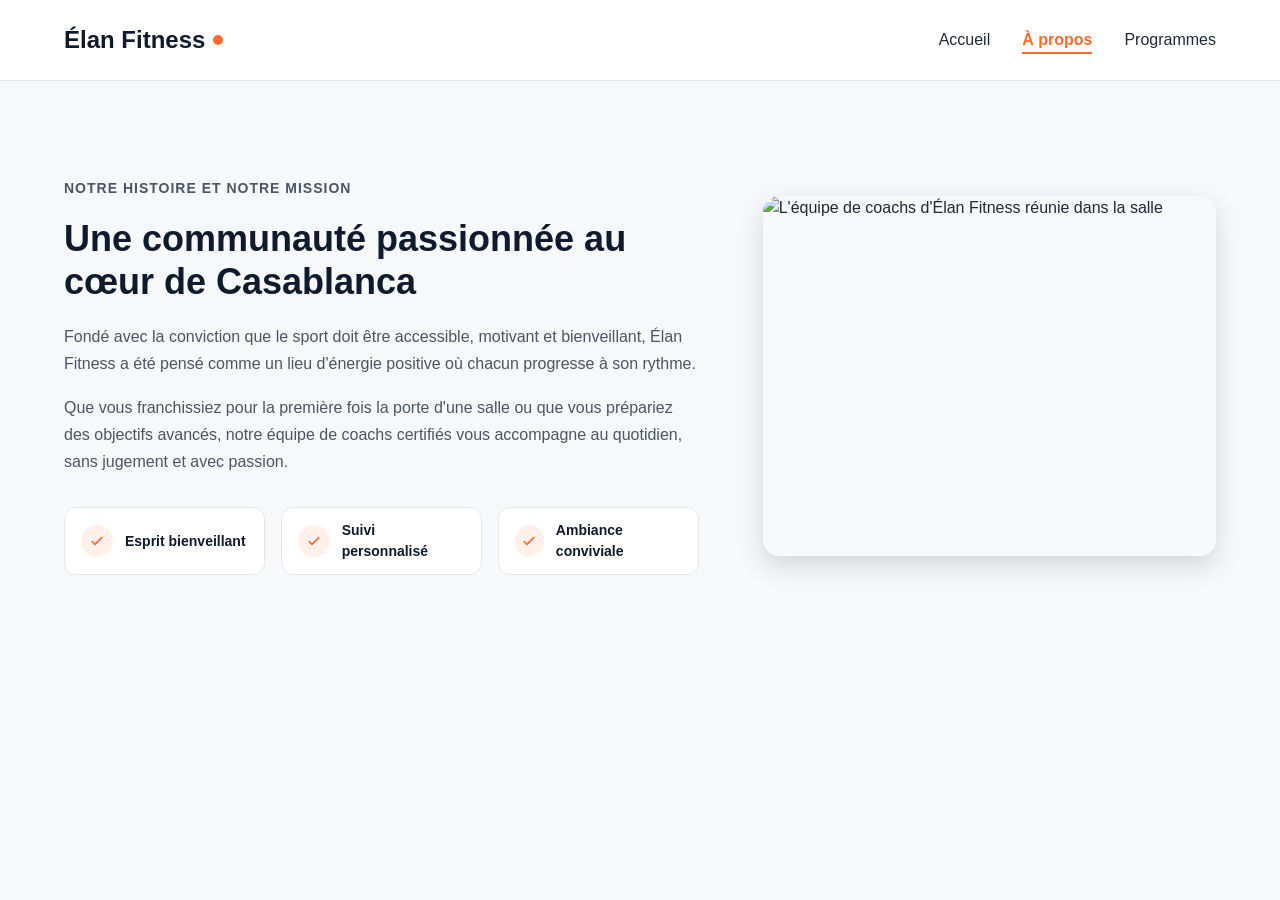
==== aprops.html @ 27c05a3d "split page & and some css chnages" ====
<!DOCTYPE html>
<html lang="en">
<head>
    <meta charset="UTF-8">
    <meta name="viewport" content="width=device-width, initial-scale=1.0">
    <link rel="stylesheet" href="style.css">
    <title>Document</title>
</head>
<body>
  <header class="en-tete">
    <div class="conteneur en-tete-contenu">
      <a href="#accueil" class="logo">Élan Fitness</a>

      <nav aria-label="Navigation principale">
        <ul class="menu">
          <li><a href="index.html" >Accueil</a></li>
          <li><a href="aprops.html" class="lien-actif">À propos</a></li>
          <li><a href="programmes.html">Programmes</a></li>
        </ul>
      </nav>
    </div>
  </header>
    <section id="a-propos" class="section">
      <div class="conteneur apropos-contenu">
        <div class="apropos-texte">
          <p class="sur-titre">Notre histoire et notre mission</p>
          <h2>Une communauté passionnée au cœur de Casablanca</h2>
          <p>
            Fondé avec la conviction que le sport doit être accessible, motivant et bienveillant,
            Élan Fitness a été pensé comme un lieu d'énergie positive où chacun progresse à son rythme.
          </p>
          <p>
            Que vous franchissiez pour la première fois la porte d'une salle ou que vous prépariez des
            objectifs avancés, notre équipe de coachs certifiés vous accompagne au quotidien, sans
            jugement et avec passion.
          </p>

          <ul class="valeurs">
            <li class="valeur">
              <div class="icone icone-petite"><img src="img/icone-check.svg" alt=""></div>
              <span>Esprit bienveillant</span>
            </li>
            <li class="valeur">
              <div class="icone icone-petite"><img src="img/icone-check.svg" alt=""></div>
              <span>Suivi personnalisé</span>
            </li>
            <li class="valeur">
              <div class="icone icone-petite"><img src="img/icone-check.svg" alt=""></div>
              <span>Ambiance conviviale</span>
            </li>
          </ul>
        </div>

        <img class="apropos-image" src="img/equipe.jpg" alt="L'équipe de coachs d'Élan Fitness réunie dans la salle">

      </div>
    </section>
</body>
</html>
---- style.css ----
* {
  box-sizing: border-box;
  margin: 0;
  padding: 0;
}

html {
  scroll-behavior: smooth;
}

body {
  font-family: 'Inter', Arial, sans-serif;
  font-size: 16px;
  line-height: 1.5;
  color: #1F2937;
  background-color: #F7F8FA;
}

h1, h2, h3, h4 {
  font-family: 'Poppins', Arial, sans-serif;
  color: #0F1B2D;
}

a {
  color: inherit;
  text-decoration: none;
}

ul {
  list-style: none;
}

img {
  display: block;
  max-width: 100%;
}

a:focus-visible,
button:focus-visible {
  outline: 3px solid #FF6B2C;
  outline-offset: 2px;
}

.conteneur {
  width: 100%;
  max-width: 1200px;
  margin: 0 auto;
  padding: 0 24px;
}

.section {
  padding: 96px 0;
}

.section-blanche {
  background-color: #FFFFFF;
  border-top: 1px solid #E5E7EB;
  border-bottom: 1px solid #E5E7EB;
}

.section-titre {
  max-width: 640px;
  margin: 0 auto 64px;
  text-align: center;
}

.section-titre h2 {
  font-size: 32px;
  margin-bottom: 16px;
}

.section-titre h3 {
  font-size: 26px;
  margin-bottom: 12px;
}

.section-titre p {
  color: #4B5563;
}

.sur-titre {
  font-size: 14px;
  font-weight: 600;
  color: #FF6B2C;
  text-transform: uppercase;
  letter-spacing: 1px;
  margin-bottom: 12px;
}

.bouton {
  display: inline-block;
  padding: 14px 28px;
  border-radius: 8px;
  font-size: 16px;
  font-weight: 600;
  text-align: center;
  cursor: pointer;
}

.bouton-principal {
  background-color: #FF6B2C;
  border: 1px solid #FF6B2C;
  color: #FFFFFF;
}

.bouton-principal:hover {
  background-color: #F05817;
}

.bouton-secondaire {
  background-color: #FFFFFF;
  border: 1px solid #0F1B2D;
  color: #0F1B2D;
}

.bouton-secondaire:hover {
  background-color: #F3F4F6;
}

.cartes {
  display: flex;
  gap: 24px;
}

.carte {
  flex: 1;
  background-color: #FFFFFF;
  border: 1px solid #E5E7EB;
  border-radius: 12px;
  box-shadow: 0 1px 3px rgba(15, 27, 45, 0.08);
}

.icone {
  width: 48px;
  height: 48px;
  background-color: #FFF0EA;
  border-radius: 8px;
  display: flex;
  align-items: center;
  justify-content: center;
}

.icone img {
  width: 24px;
  height: 24px;
}

.icone-petite {
  width: 32px;
  height: 32px;
  border-radius: 50%;
}

.icone-petite img {
  width: 16px;
  height: 16px;
}

.en-tete {
  position: sticky;
  top: 0;
  z-index: 10;
  background-color: #FFFFFF;
  border-bottom: 1px solid #E5E7EB;
}

.en-tete-contenu {
  height: 80px;
  display: flex;
  align-items: center;
  justify-content: space-between;
}

.logo {
  display: flex;
  align-items: center;
  font-family: 'Poppins', Arial, sans-serif;
  font-size: 24px;
  font-weight: 700;
  color: #0F1B2D;
}

.logo::after {
  content: "";
  width: 10px;
  height: 10px;
  margin-left: 8px;
  background-color: #FF6B2C;
  border-radius: 50%;
}

.menu {
  display: flex;
  gap: 32px;
}

.menu a {
  font-weight: 500;
  padding-bottom: 4px;
  border-bottom: 2px solid transparent;
}

.menu a:hover {
  color: #FF6B2C;
}

.menu .lien-actif {
  color: #FF6B2C;
  font-weight: 600;
  border-bottom-color: #FF6B2C;
}

.hero {
  padding: 64px 0 96px;
}

.hero-contenu {
  display: flex;
  align-items: center;
  gap: 32px;
}

.hero-texte {
  flex: 7;
}

.hero-texte h1 {
  font-size: 48px;
  font-weight: 800;
  line-height: 1.2;
  margin-bottom: 24px;
}

.hero-description {
  max-width: 520px;
  font-size: 18px;
  line-height: 1.6;
  color: #4B5563;
  margin-bottom: 32px;
}

.boutons {
  display: flex;
  flex-wrap: wrap;
  gap: 16px;
}

.hero-image {
  flex: 5;
  min-width: 0;
  height: 400px;
  object-fit: cover;
  border-radius: 16px;
  border: 1px solid #E5E7EB;
  box-shadow: 0 10px 25px rgba(15, 27, 45, 0.15);
}

.chiffres {
  display: flex;
  margin-top: 64px;
  padding: 32px;
  background-color: #FFFFFF;
  border: 1px solid #E5E7EB;
  border-radius: 12px;
  box-shadow: 0 1px 3px rgba(15, 27, 45, 0.08);
}

.chiffre {
  flex: 1;
  text-align: center;
  font-weight: 500;
  color: #0F1B2D;
}

.chiffre + .chiffre {
  border-left: 1px solid #E5E7EB;
}

.chiffre-nombre {
  font-family: 'Poppins', Arial, sans-serif;
  font-size: 36px;
  font-weight: 800;
  color: #FF6B2C;
}

.carte-avantage {
  padding: 24px;
  background-color: #F7F8FA;
  box-shadow: none;
}

.carte-avantage .icone {
  margin-bottom: 20px;
}

.carte-avantage h3 {
  font-size: 20px;
  margin-bottom: 8px;
}

.carte-avantage p {
  color: #4B5563;
  line-height: 1.6;
}

.apropos-contenu {
  display: flex;
  align-items: center;
  gap: 64px;
}

.apropos-texte {
  flex: 7;
}

.apropos-texte h2 {
  font-size: 36px;
  line-height: 1.2;
  margin-bottom: 20px;
}

.apropos-texte p {
  color: #4B5563;
  line-height: 1.7;
  margin-bottom: 16px;
}

.valeurs {
  display: flex;
  gap: 16px;
  margin-top: 32px;
}

.valeur {
  flex: 1;
  display: flex;
  align-items: center;
  gap: 12px;
  padding: 12px 16px;
  background-color: #FFFFFF;
  border: 1px solid #E5E7EB;
  border-radius: 12px;
  font-family: 'Poppins', Arial, sans-serif;
  font-size: 14px;
  font-weight: 600;
  color: #0F1B2D;
}

.apropos-image {
  flex: 5;
  min-width: 0;
  height: 360px;
  object-fit: cover;
  border-radius: 16px;
  box-shadow: 0 10px 25px rgba(15, 27, 45, 0.15);
}

.carte-programme {
  display: flex;
  flex-direction: column;
  overflow: hidden;
}

.carte-programme > img {
  width: 100%;
  height: 200px;
  object-fit: cover;
}

.programme-corps {
  flex: 1;
  display: flex;
  flex-direction: column;
  padding: 20px;
}

.programme-corps h3 {
  font-size: 20px;
  margin-bottom: 8px;
}

.programme-corps p {
  font-size: 15px;
  color: #4B5563;
}

.etiquette {
  align-self: flex-start;
  padding: 4px 10px;
  margin-bottom: 12px;
  border-radius: 6px;
  font-size: 12px;
  font-weight: 600;
}

.etiquette-orange {
  background-color: #FFEDE5;
  color: #C2410C;
}

.etiquette-bleue {
  background-color: #DBEAFE;
  color: #1D4ED8;
}

.etiquette-verte {
  background-color: #D1FAE5;
  color: #047857;
}

.programme-corps .duree {
  display: flex;
  align-items: center;
  gap: 8px;
  margin-top: auto;
  padding-top: 16px;
  border-top: 1px solid #E5E7EB;
  font-size: 13px;
  font-weight: 600;
  color: #0F1B2D;
}

.programme-corps h3 + p {
  margin-bottom: 16px;
}

.duree img {
  width: 16px;
  height: 16px;
}

.formules {
  margin-top: 96px;
}

.formule {
  position: relative;
  display: flex;
  flex-direction: column;
  padding: 28px;
}

.formule h4 {
  font-size: 20px;
}

.prix {
  margin: 8px 0 16px;
  font-family: 'Poppins', Arial, sans-serif;
  font-size: 30px;
  font-weight: 800;
  color: #FF6B2C;
}

.prix span {
  font-family: 'Inter', Arial, sans-serif;
  font-size: 16px;
  font-weight: 500;
  color: #4B5563;
}

.prix-note {
  margin: -8px 0 16px;
  font-size: 13px;
  color: #4B5563;
}

.formule-liste {
  flex: 1;
  margin-bottom: 24px;
}

.formule-liste li {
  padding-left: 28px;
  margin-bottom: 12px;
  font-size: 15px;
  background-image: url('img/icone-check.svg');
  background-repeat: no-repeat;
  background-position: left center;
  background-size: 16px;
}

.formule .bouton {
  display: block;
}

.formule-populaire {
  border: 2px solid #FF6B2C;
  box-shadow: 0 10px 25px rgba(255, 107, 44, 0.2);
}

.badge-populaire {
  position: absolute;
  top: -14px;
  left: 50%;
  transform: translateX(-50%);
  padding: 4px 14px;
  background-color: #FF6B2C;
  border-radius: 999px;
  font-size: 12px;
  font-weight: 700;
  text-transform: uppercase;
  color: #FFFFFF;
}

.pied-de-page {
  padding: 48px 0 32px;
  background-color: #0F1B2D;
  color: #FFFFFF;
}

.pied-haut {
  display: flex;
  justify-content: space-between;
  align-items: flex-start;
  padding-bottom: 32px;
  border-bottom: 1px solid rgba(255, 255, 255, 0.15);
}

.logo-clair {
  color: #FFFFFF;
}

.slogan {
  margin-top: 8px;
  font-size: 14px;
  font-style: italic;
  color: #CBD5E1;
}

.menu-pied {
  gap: 24px;
}

.menu-pied a {
  font-size: 14px;
  font-weight: 400;
  color: #E2E8F0;
}

.pied-bas {
  display: flex;
  justify-content: space-between;
  margin-top: 24px;
  font-size: 13px;
  color: #94A3B8;
}
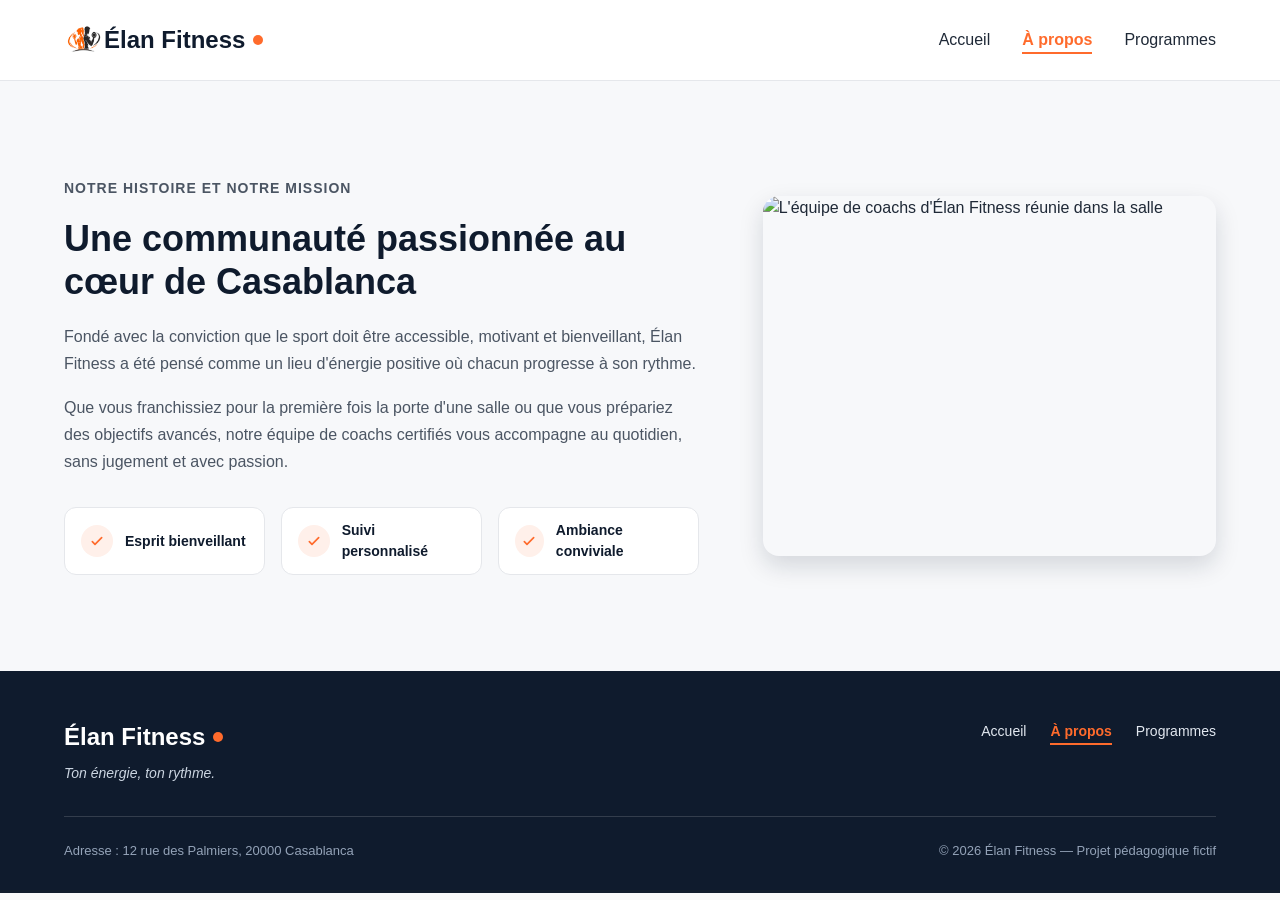
==== commit 9416b81d: "fix the bar under & add a logo" ====
--- a/aprops.html
+++ b/aprops.html
@@ -9,8 +9,7 @@
 <body>
   <header class="en-tete">
     <div class="conteneur en-tete-contenu">
-      <a href="#accueil" class="logo">Élan Fitness</a>
-
+      <a href="#accueil" class="logo"><img src="img/logoproposer.png" alt="Logo ">Élan Fitness</a>
       <nav aria-label="Navigation principale">
         <ul class="menu">
           <li><a href="index.html" >Accueil</a></li>
@@ -55,5 +54,30 @@
 
       </div>
     </section>
+    <footer class="pied-de-page">
+    <div class="conteneur">
+
+      <div class="pied-haut">
+        <div>
+          <p class="logo logo-clair">Élan Fitness</p>
+          <p class="slogan">Ton énergie, ton rythme.</p>
+        </div>
+
+        <nav aria-label="Navigation du pied de page">
+          <ul class="menu menu-pied">
+          <li><a href="index.html" >Accueil</a></li>
+          <li><a href="aprops.html" class="lien-actif">À propos</a></li>
+          <li><a href="programmes.html">Programmes</a></li>
+          </ul>
+        </nav>
+      </div>
+
+      <div class="pied-bas">
+        <p>Adresse : 12 rue des Palmiers, 20000 Casablanca</p>
+        <p>&copy; 2026 Élan Fitness — Projet pédagogique fictif</p>
+      </div>
+
+    </div>
+  </footer>
 </body>
 </html>
--- a/style.css
+++ b/style.css
@@ -188,7 +188,10 @@
   background-color: #FF6B2C;
   border-radius: 50%;
 }
-
+.logo img {
+  width: 40px;
+  height: 40px;
+}
 .menu {
   display: flex;
   gap: 32px;
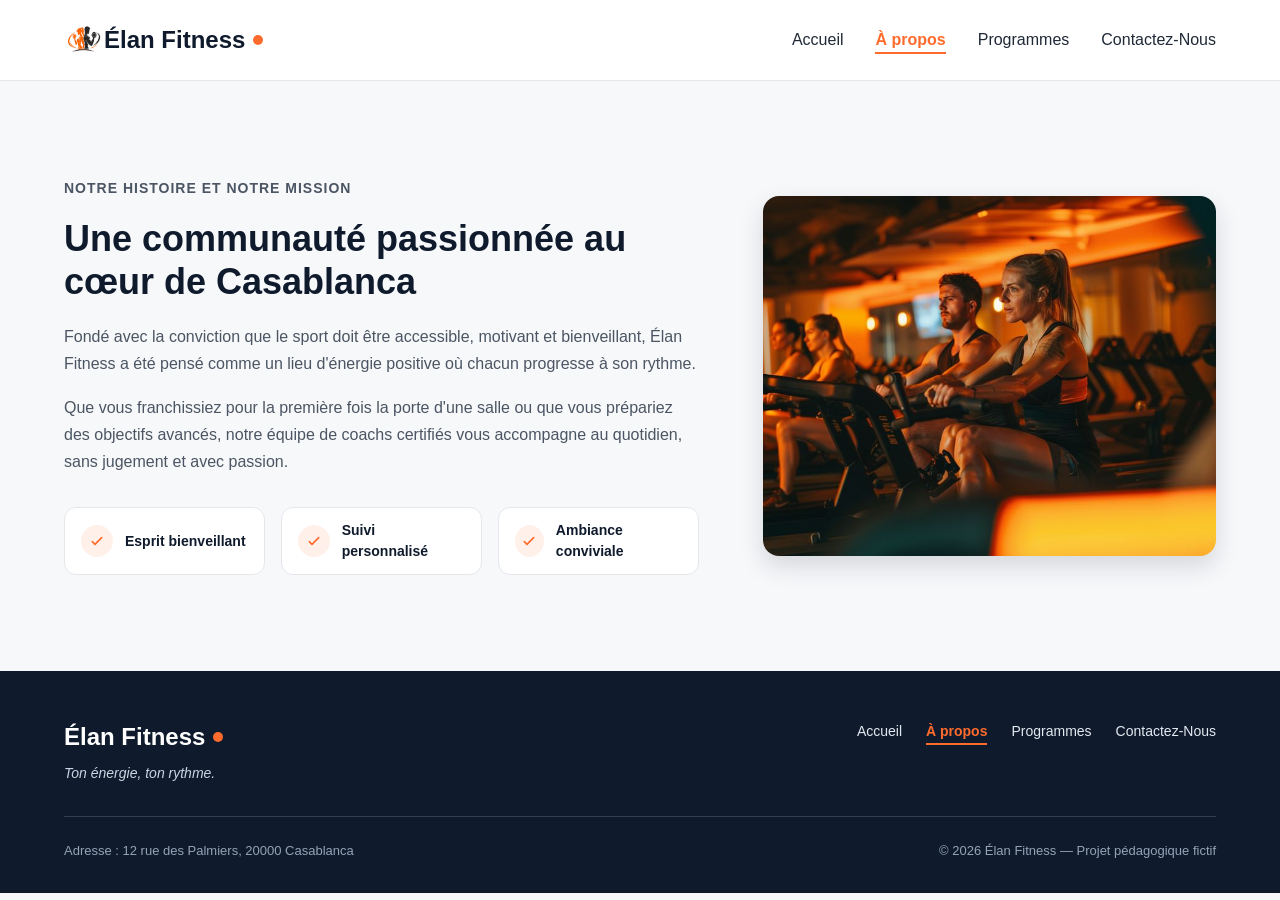
==== commit 581e07ba: "sitting env for contact us" ====
--- a/aprops.html
+++ b/aprops.html
@@ -15,6 +15,7 @@
           <li><a href="index.html" >Accueil</a></li>
           <li><a href="aprops.html" class="lien-actif">À propos</a></li>
           <li><a href="programmes.html">Programmes</a></li>
+          <li><a href="contact.html">Contactez-Nous</a></li>
         </ul>
       </nav>
     </div>
@@ -68,6 +69,7 @@
           <li><a href="index.html" >Accueil</a></li>
           <li><a href="aprops.html" class="lien-actif">À propos</a></li>
           <li><a href="programmes.html">Programmes</a></li>
+          <li><a href="contact.html">Contactez-Nous</a></li>
           </ul>
         </nav>
       </div>
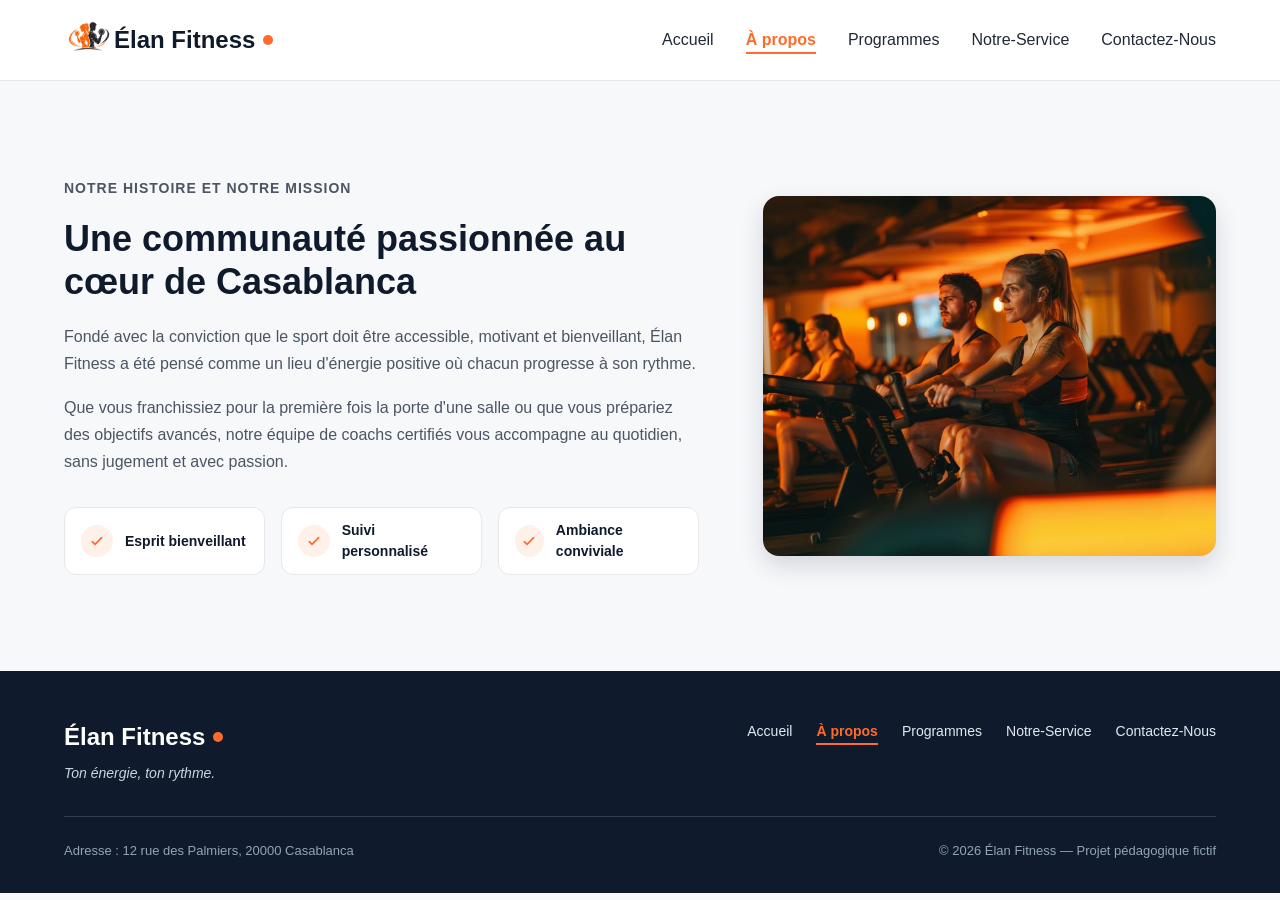
==== commit 66607a4a: "init env for ourservice" ====
--- a/aprops.html
+++ b/aprops.html
@@ -15,6 +15,7 @@
           <li><a href="index.html" >Accueil</a></li>
           <li><a href="aprops.html" class="lien-actif">À propos</a></li>
           <li><a href="programmes.html">Programmes</a></li>
+          <li><a href="ourservice.html">Notre-Service</a></li>
           <li><a href="contact.html">Contactez-Nous</a></li>
         </ul>
       </nav>
@@ -69,6 +70,7 @@
           <li><a href="index.html" >Accueil</a></li>
           <li><a href="aprops.html" class="lien-actif">À propos</a></li>
           <li><a href="programmes.html">Programmes</a></li>
+          <li><a href="ourservice.html">Notre-Service</a></li>          
           <li><a href="contact.html">Contactez-Nous</a></li>
           </ul>
         </nav>
--- a/style.css
+++ b/style.css
@@ -129,7 +129,13 @@
   border-radius: 12px;
   box-shadow: 0 1px 3px rgba(15, 27, 45, 0.08);
 }
-
+.carte{
+  transition: transform (2s smooth);
+}
+.carte:hover{
+  transform: scale(0.9);
+  box-shadow: 0 10px 25px rgba(15, 27, 45, 0.15);
+}
 .icone {
   width: 48px;
   height: 48px;
@@ -189,8 +195,9 @@
   border-radius: 50%;
 }
 .logo img {
-  width: 40px;
-  height: 40px;
+  width: 50px;
+  height: 50px;
+  padding-bottom: 5px;
 }
 .menu {
   display: flex;
@@ -547,4 +554,4 @@
   margin-top: 24px;
   font-size: 13px;
   color: #94A3B8;
-}+}
